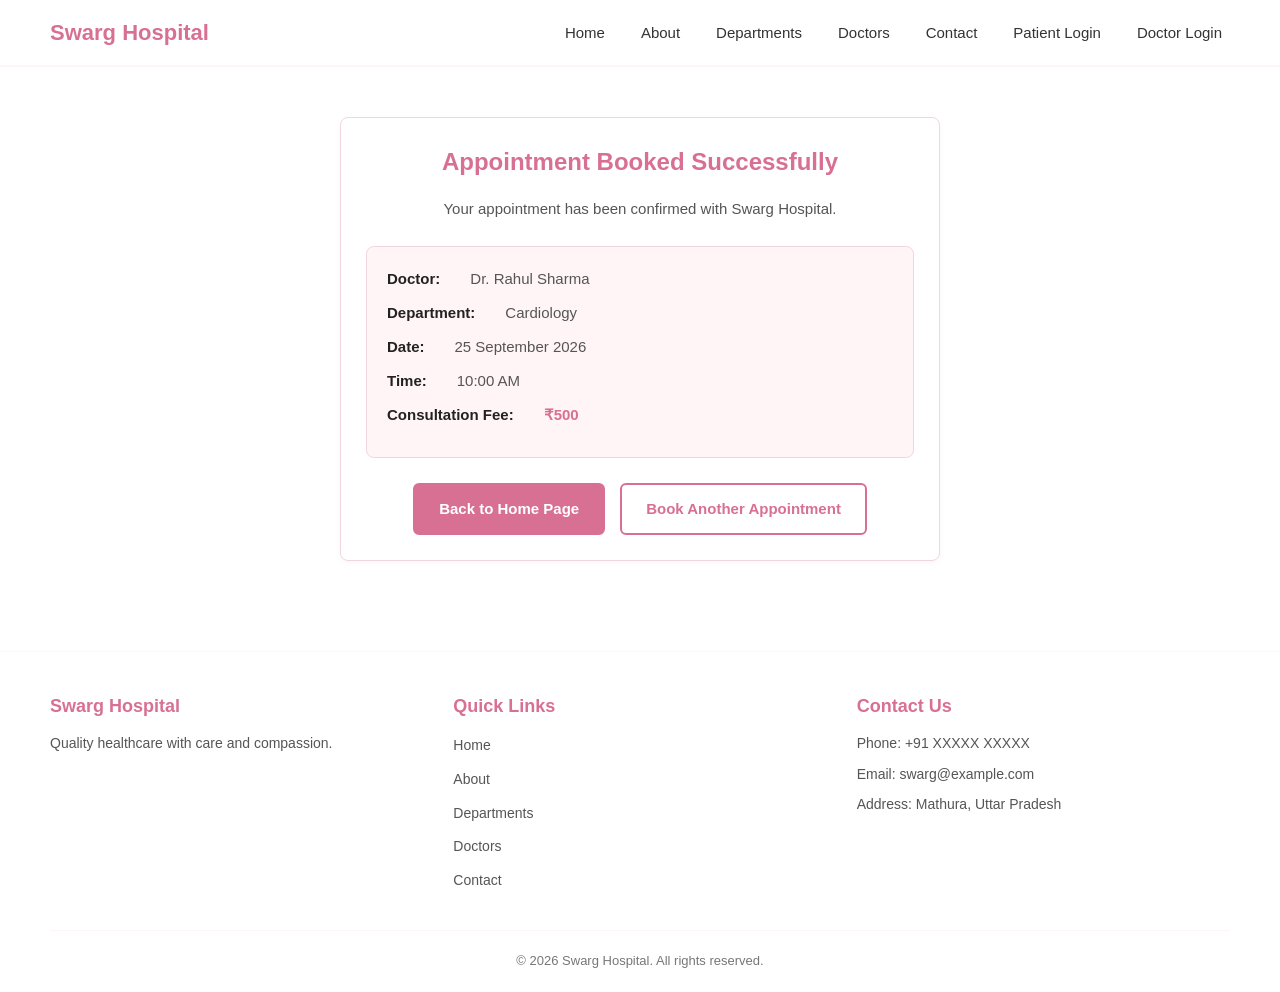
==== Patient/appointment-confirmation.html @ dcf7240e "Add patient module" ====
<!DOCTYPE html>
<html lang="en">
<head>
    <meta charset="UTF-8">
    <meta name="viewport" content="width=device-width, initial-scale=1.0">
    <title>Appointment Confirmation - Swarg Hospital</title>
    <link rel="stylesheet" href="CSS/patient.css">
</head>
<body>

    <!-- NAVBAR -->
    <header>
        <nav class="navbar">
            <div class="logo">Swarg Hospital</div>
            <ul class="nav-links">
                <li><a href="../index.html">Home</a></li>
                <li><a href="../index.html#about">About</a></li>
                <li><a href="../index.html#departments">Departments</a></li>
                <li><a href="../index.html#doctors">Doctors</a></li>
                <li><a href="../index.html#contact">Contact</a></li>
                <li><a href="patient-login.html">Patient Login</a></li>
                <li><a href="#">Doctor Login</a></li>
            </ul>
        </nav>
    </header>

    <!-- MAIN CONTENT -->
    <div class="page-container">
        <div class="details-card" style="max-width: 600px; margin: 0 auto; text-align: center;">
            <h2 style="color: #d87093; margin-bottom: 15px;">Appointment Booked Successfully</h2>
            <p style="font-size: 15px; color: #555555; margin-bottom: 25px;">Your appointment has been confirmed with Swarg Hospital.</p>

            <div style="background-color: #fff5f7; border: 1px solid #f2d6df; border-radius: 8px; padding: 20px; text-align: left; margin-bottom: 25px;">
                <div class="info-row">
                    <span class="info-label">Doctor:</span>
                    <span class="info-value">Dr. Rahul Sharma</span>
                </div>
                <div class="info-row">
                    <span class="info-label">Department:</span>
                    <span class="info-value">Cardiology</span>
                </div>
                <div class="info-row">
                    <span class="info-label">Date:</span>
                    <span class="info-value">25 September 2026</span>
                </div>
                <div class="info-row">
                    <span class="info-label">Time:</span>
                    <span class="info-value">10:00 AM</span>
                </div>
                <div class="info-row">
                    <span class="info-label">Consultation Fee:</span>
                    <span class="info-value" style="font-weight: bold; color: #d87093;">₹500</span>
                </div>
            </div>

            <div style="display: flex; gap: 15px; justify-content: center;">
                <a href="../home/index.html" class="btn btn-primary" style="width: auto;">Back to Home Page</a>
                <a href="appointment.html" class="btn" style="width: auto; background-color: #ffffff; color: #d87093; border: 2px solid #d87093;">Book Another Appointment</a>
            </div>
        </div>
    </div>

    <!-- FOOTER -->
    <footer>
        <div class="footer-container">
            <div class="footer-col">
                <h3>Swarg Hospital</h3>
                <p>Quality healthcare with care and compassion.</p>
            </div>
            <div class="footer-col">
                <h3>Quick Links</h3>
                <ul class="footer-links">
                    <li><a href="../index.html">Home</a></li>
                    <li><a href="../index.html#about">About</a></li>
                    <li><a href="../index.html#departments">Departments</a></li>
                    <li><a href="../index.html#doctors">Doctors</a></li>
                    <li><a href="../index.html#contact">Contact</a></li>
                </ul>
            </div>
            <div class="footer-col">
                <h3>Contact Us</h3>
                <p>Phone: +91 XXXXX XXXXX</p>
                <p>Email: swarg@example.com</p>
                <p>Address: Mathura, Uttar Pradesh</p>
            </div>
        </div>
        <div class="footer-bottom">
            <p>&copy; 2026 Swarg Hospital. All rights reserved.</p>
        </div>
    </footer>

</body>
</html>
---- Patient/CSS/patient.css ----
* {
    margin: 0;
    padding: 0;
    box-sizing: border-box;
}

body {
    font-family: Arial, Helvetica, sans-serif;
    background-color: #ffffff;
    color: #333333;
    line-height: 1.6;
}

a {
    text-decoration: none;
    color: inherit;
}

/* --- Shared Navigation Bar --- */
.navbar {
    display: flex;
    justify-content: space-between;
    align-items: center;
    background-color: #ffffff;
    padding: 15px 50px;
    border-bottom: 2px solid #fff5f7;
}

.logo {
    font-size: 22px;
    font-weight: bold;
    color: #d87093;
}

.nav-links {
    display: flex;
    gap: 20px;
    list-style: none;
}

.nav-links a {
    color: #333333;
    font-size: 15px;
    font-weight: 500;
    padding: 5px 8px;
}

.nav-links a:hover {
    color: #d87093;
}

/* --- Section Container & Titles --- */
.page-container {
    padding: 50px 20px;
    max-width: 900px;
    margin: 0 auto;
}

.page-title {
    font-size: 28px;
    color: #222222;
    text-align: center;
    margin-bottom: 30px;
}

/* --- Forms (Login, Registration, Appointment) --- */
.form-card {
    background-color: #fff5f7;
    border: 1px solid #f2d6df;
    border-radius: 8px;
    padding: 35px;
    max-width: 500px;
    margin: 0 auto;
    box-shadow: 0 2px 6px rgba(0, 0, 0, 0.03);
}

.form-card-wide {
    background-color: #fff5f7;
    border: 1px solid #f2d6df;
    border-radius: 8px;
    padding: 35px;
    max-width: 650px;
    margin: 0 auto;
    box-shadow: 0 2px 6px rgba(0, 0, 0, 0.03);
}

.form-group {
    margin-bottom: 20px;
    display: flex;
    flex-direction: column;
}

.form-group label {
    font-size: 14px;
    font-weight: bold;
    color: #333333;
    margin-bottom: 8px;
}

.form-group input,
.form-group select {
    padding: 12px;
    font-size: 14px;
    border: 1px solid #f2d6df;
    border-radius: 6px;
    background-color: #ffffff;
    color: #333333;
    width: 100%;
}

.form-group input:focus,
.form-group select:focus {
    outline: none;
    border-color: #d87093;
}

.form-row {
    display: flex;
    gap: 15px;
}

.form-row .form-group {
    flex: 1;
}

/* --- Buttons --- */
.btn {
    display: inline-block;
    padding: 12px 24px;
    font-size: 15px;
    font-weight: bold;
    border-radius: 6px;
    text-align: center;
    cursor: pointer;
    border: none;
}

.btn-primary {
    background-color: #d87093;
    color: #ffffff;
    border: 2px solid #d87093;
    width: 100%;
}

.btn-primary:hover {
    background-color: #c55f82;
    border-color: #c55f82;
}

.btn-inline {
    width: auto;
}

.form-footer {
    text-align: center;
    margin-top: 20px;
    font-size: 14px;
    color: #555555;
}

.form-footer a {
    color: #d87093;
    font-weight: bold;
}

.form-footer a:hover {
    color: #c55f82;
}

/* --- Patient Dashboard Styles --- */
.dashboard-card {
    background-color: #fff5f7;
    border: 1px solid #f2d6df;
    border-radius: 8px;
    padding: 25px;
    margin-bottom: 25px;
}

.dashboard-card h3 {
    font-size: 20px;
    color: #d87093;
    margin-bottom: 12px;
}

.info-row {
    display: flex;
    gap: 30px;
    margin-bottom: 10px;
    font-size: 15px;
}

.info-label {
    font-weight: bold;
    color: #222222;
}

.info-value {
    color: #555555;
}

.dashboard-grid {
    display: flex;
    gap: 20px;
    margin-top: 25px;
}

.dash-box {
    background-color: #ffffff;
    border: 1px solid #f2d6df;
    border-radius: 8px;
    padding: 25px;
    flex: 1;
    text-align: center;
    box-shadow: 0 2px 6px rgba(0, 0, 0, 0.03);
}

.dash-box h4 {
    font-size: 18px;
    color: #222222;
    margin-bottom: 15px;
}

.dash-box .btn {
    width: auto;
    padding: 10px 20px;
    font-size: 14px;
}

/* --- Confirmation & Details Box --- */
.details-card {
    background-color: #ffffff;
    border: 1px solid #f2d6df;
    border-radius: 8px;
    padding: 25px;
    margin-top: 30px;
    box-shadow: 0 2px 6px rgba(0, 0, 0, 0.03);
}

.details-card h3 {
    font-size: 20px;
    color: #d87093;
    margin-bottom: 15px;
    border-bottom: 1px solid #fff5f7;
    padding-bottom: 8px;
}

/* --- Prescription Table --- */
.table-card {
    background-color: #ffffff;
    border: 1px solid #f2d6df;
    border-radius: 8px;
    padding: 25px;
    margin-top: 20px;
    margin-bottom: 25px;
}

table {
    width: 100%;
    border-collapse: collapse;
    margin-top: 15px;
}

th {
    background-color: #fff5f7;
    color: #d87093;
    padding: 12px;
    text-align: left;
    font-size: 15px;
    border-bottom: 2px solid #f2d6df;
}

td {
    padding: 12px;
    font-size: 14px;
    color: #555555;
    border-bottom: 1px solid #f2d6df;
}

.instructions-box {
    background-color: #fff5f7;
    border: 1px solid #f2d6df;
    border-radius: 8px;
    padding: 20px;
    margin-bottom: 25px;
}

.instructions-box h4 {
    font-size: 16px;
    color: #d87093;
    margin-bottom: 8px;
}

.instructions-box p {
    font-size: 14px;
    color: #555555;
}

/* --- Footer --- */
footer {
    background-color: #ffffff;
    padding: 40px 50px 20px 50px;
    color: #333333;
    border-top: 1px solid #fff5f7;
    margin-top: 40px;
}

.footer-container {
    display: flex;
    justify-content: space-between;
    gap: 30px;
    margin-bottom: 30px;
}

.footer-col {
    flex: 1;
}

.footer-col h3 {
    font-size: 18px;
    color: #d87093;
    margin-bottom: 12px;
}

.footer-col p {
    font-size: 14px;
    color: #555555;
    margin-bottom: 8px;
}

.footer-links {
    list-style: none;
}

.footer-links li {
    margin-bottom: 8px;
}

.footer-links a {
    font-size: 14px;
    color: #555555;
}

.footer-links a:hover {
    color: #d87093;
}

.footer-bottom {
    text-align: center;
    padding-top: 20px;
    border-top: 1px solid #fff5f7;
    font-size: 13px;
    color: #777777;
}

/* --- Responsive Layout --- */
@media (max-width: 768px) {
    .navbar {
        flex-direction: column;
        gap: 15px;
        padding: 20px;
    }

    .nav-links {
        flex-wrap: wrap;
        justify-content: center;
    }

    .form-row,
    .dashboard-grid,
    .footer-container {
        flex-direction: column;
    }

    .page-container {
        padding: 30px 15px;
    }
}
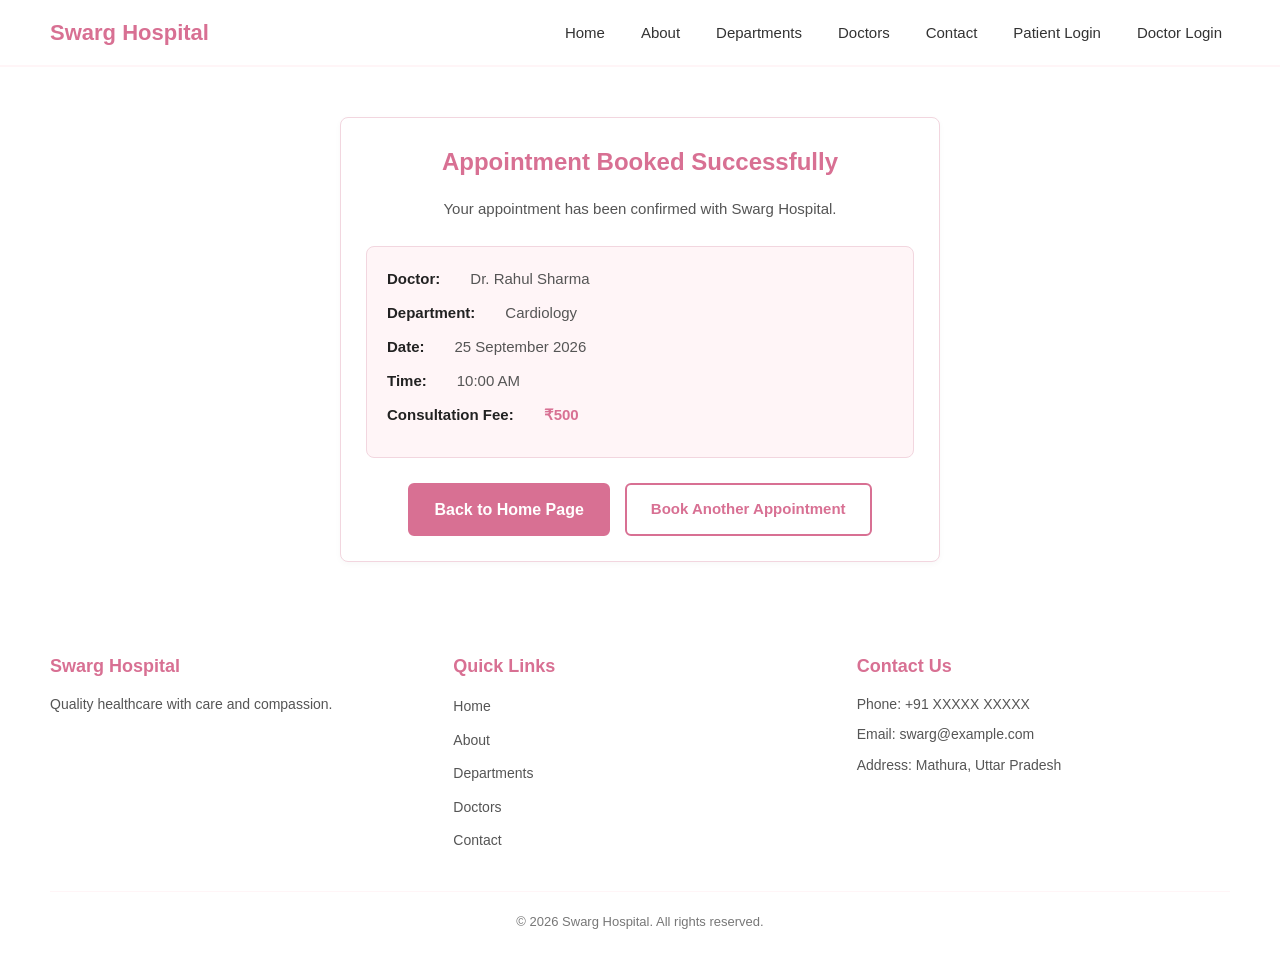
==== commit ea73866b: "Clean CSS structure" ====
--- a/Patient/appointment-confirmation.html
+++ b/Patient/appointment-confirmation.html
@@ -4,7 +4,7 @@
     <meta charset="UTF-8">
     <meta name="viewport" content="width=device-width, initial-scale=1.0">
     <title>Appointment Confirmation - Swarg Hospital</title>
-    <link rel="stylesheet" href="CSS/patient.css">
+    <link rel="stylesheet" href="CSS/style.css">
 </head>
 <body>
 
@@ -13,11 +13,11 @@
         <nav class="navbar">
             <div class="logo">Swarg Hospital</div>
             <ul class="nav-links">
-                <li><a href="../index.html">Home</a></li>
-                <li><a href="../index.html#about">About</a></li>
-                <li><a href="../index.html#departments">Departments</a></li>
-                <li><a href="../index.html#doctors">Doctors</a></li>
-                <li><a href="../index.html#contact">Contact</a></li>
+                <li><a href="../index.HTML">Home</a></li>
+                <li><a href="../index.HTML#about">About</a></li>
+                <li><a href="../index.HTML#departments">Departments</a></li>
+                <li><a href="../index.HTML#doctors">Doctors</a></li>
+                <li><a href="../index.HTML#contact">Contact</a></li>
                 <li><a href="patient-login.html">Patient Login</a></li>
                 <li><a href="#">Doctor Login</a></li>
             </ul>
@@ -54,7 +54,7 @@
             </div>
 
             <div style="display: flex; gap: 15px; justify-content: center;">
-                <a href="../home/index.html" class="btn btn-primary" style="width: auto;">Back to Home Page</a>
+                <a href="../index.HTML" class="btn btn-primary" style="width: auto;">Back to Home Page</a>
                 <a href="appointment.html" class="btn" style="width: auto; background-color: #ffffff; color: #d87093; border: 2px solid #d87093;">Book Another Appointment</a>
             </div>
         </div>
@@ -70,11 +70,11 @@
             <div class="footer-col">
                 <h3>Quick Links</h3>
                 <ul class="footer-links">
-                    <li><a href="../index.html">Home</a></li>
-                    <li><a href="../index.html#about">About</a></li>
-                    <li><a href="../index.html#departments">Departments</a></li>
-                    <li><a href="../index.html#doctors">Doctors</a></li>
-                    <li><a href="../index.html#contact">Contact</a></li>
+                    <li><a href="../index.HTML">Home</a></li>
+                    <li><a href="../index.HTML#about">About</a></li>
+                    <li><a href="../index.HTML#departments">Departments</a></li>
+                    <li><a href="../index.HTML#doctors">Doctors</a></li>
+                    <li><a href="../index.HTML#contact">Contact</a></li>
                 </ul>
             </div>
             <div class="footer-col">
--- a/Patient/CSS/style.css
+++ b/Patient/CSS/style.css
@@ -0,0 +1,619 @@
+* {
+    margin: 0;
+    padding: 0;
+    box-sizing: border-box;
+}
+
+body {
+    font-family: Arial, Helvetica, sans-serif;
+    background-color: #ffffff;
+    color: #333333;
+    line-height: 1.6;
+}
+
+a {
+    text-decoration: none;
+    color: inherit;
+}
+
+/* --- Navigation Bar --- */
+.navbar {
+    display: flex;
+    justify-content: space-between;
+    align-items: center;
+    background-color: #ffffff;
+    padding: 15px 50px;
+    border-bottom: 2px solid #fff5f7;
+}
+
+.logo {
+    font-size: 22px;
+    font-weight: bold;
+    color: #d87093;
+}
+
+.nav-links {
+    display: flex;
+    gap: 20px;
+    list-style: none;
+}
+
+.nav-links a {
+    color: #333333;
+    font-size: 15px;
+    font-weight: 500;
+    padding: 5px 8px;
+}
+
+.nav-links a:hover {
+    color: #d87093;
+}
+
+/* --- Hero Section --- */
+.hero {
+    background-color: #fff5f7;
+    padding: 60px 50px;
+    display: flex;
+    align-items: center;
+    justify-content: space-between;
+    gap: 40px;
+}
+
+.hero-left {
+    flex: 1;
+}
+
+.subheading {
+    color: #d87093;
+    font-size: 14px;
+    font-weight: bold;
+    margin-bottom: 10px;
+    text-transform: uppercase;
+    letter-spacing: 0.5px;
+}
+
+.hero-left h1 {
+    font-size: 38px;
+    color: #222222;
+    margin-bottom: 15px;
+    line-height: 1.2;
+}
+
+.hero-left p {
+    font-size: 16px;
+    color: #555555;
+    margin-bottom: 25px;
+}
+
+.hero-buttons {
+    display: flex;
+    gap: 15px;
+}
+
+/* --- Buttons --- */
+.btn {
+    display: inline-block;
+    padding: 12px 24px;
+    font-size: 15px;
+    font-weight: bold;
+    border-radius: 6px;
+    text-align: center;
+    min-width: 160px;
+}
+
+.btn-primary {
+    background-color: #d87093;
+    color: #ffffff;
+    border: 2px solid #d87093;
+    min-width: 180px;
+}
+
+.btn-primary:hover {
+    background-color: #c55f82;
+    border-color: #c55f82;
+}
+
+.btn-secondary {
+    background-color: #ffffff;
+    color: #d87093;
+    border: 2px solid #d87093;
+    min-width: 210px;
+}
+
+.btn-secondary:hover {
+    background-color: #fff5f7;
+}
+
+.hero-right {
+    flex: 1;
+    text-align: center;
+}
+
+.doctor-card {
+    display: inline-block;
+    width: 100%;
+    max-width: 480px;
+}
+
+.hero-img {
+    width: 100%;
+    height: auto;
+    border-radius: 12px;
+    border: 3px solid #ffffff;
+    box-shadow: 0 4px 12px rgba(0, 0, 0, 0.05);
+    display: block;
+}
+
+.doctor-quote {
+    background-color: #ffffff;
+    color: #444444;
+    padding: 14px 20px;
+    margin-top: -30px;
+    position: relative;
+    width: 88%;
+    margin-left: auto;
+    margin-right: auto;
+    border-radius: 8px;
+    border: 1px solid #f2d6df;
+    box-shadow: 0 4px 10px rgba(0, 0, 0, 0.06);
+    font-style: italic;
+    font-size: 14px;
+    text-align: center;
+    line-height: 1.4;
+}
+
+.doctor-quote span {
+    display: block;
+    font-style: normal;
+    font-weight: bold;
+    font-size: 12px;
+    color: #d87093;
+    margin-top: 5px;
+}
+
+/* --- Section Container Setup --- */
+.section {
+    padding: 60px 50px;
+    text-align: center;
+}
+
+.section-title {
+    font-size: 28px;
+    color: #222222;
+    margin-bottom: 35px;
+}
+
+/* --- Services Section --- */
+.services-grid {
+    display: flex;
+    justify-content: center;
+    gap: 20px;
+}
+
+.card {
+    background-color: #ffffff;
+    border: 1px solid #f2d6df;
+    border-radius: 8px;
+    padding: 25px;
+    flex: 1;
+    text-align: left;
+    box-shadow: 0 2px 6px rgba(0, 0, 0, 0.03);
+}
+
+.card h3 {
+    font-size: 18px;
+    color: #d87093;
+    margin-bottom: 10px;
+}
+
+.card p {
+    font-size: 14px;
+    color: #555555;
+}
+
+/* --- Departments Section --- */
+.departments-grid {
+    display: flex;
+    flex-wrap: wrap;
+    gap: 20px;
+    justify-content: center;
+}
+
+.dept-card {
+    background-color: #ffffff;
+    border: 1px solid #f2d6df;
+    border-radius: 8px;
+    padding: 25px;
+    width: 31%;
+    text-align: left;
+    box-shadow: 0 2px 6px rgba(0, 0, 0, 0.03);
+    display: flex;
+    flex-direction: column;
+    justify-content: space-between;
+}
+
+.dept-card h3 {
+    font-size: 18px;
+    color: #222222;
+    margin-bottom: 10px;
+}
+
+.dept-card p {
+    font-size: 14px;
+    color: #555555;
+    margin-bottom: 15px;
+}
+
+.link-btn {
+    color: #d87093;
+    font-size: 14px;
+    font-weight: bold;
+    display: inline-block;
+}
+
+.link-btn:hover {
+    color: #c55f82;
+}
+
+/* --- Why Choose Us Section --- */
+.why-section {
+    background-color: #ffffff;
+    padding: 60px 50px;
+    text-align: center;
+}
+
+.why-grid {
+    display: flex;
+    gap: 20px;
+    justify-content: center;
+}
+
+.why-card {
+    background-color: #fff5f7;
+    border: 1px solid #f2d6df;
+    border-radius: 8px;
+    padding: 25px;
+    flex: 1;
+    text-align: center;
+}
+
+.why-card h3 {
+    font-size: 16px;
+    color: #d87093;
+    margin-bottom: 8px;
+}
+
+.why-card p {
+    font-size: 14px;
+    color: #555555;
+}
+
+/* --- Appointment CTA Section --- */
+.cta-section {
+    background-color: #fff5f7;
+    padding: 50px 20px;
+    text-align: center;
+    border-top: 1px solid #f2d6df;
+    border-bottom: 1px solid #f2d6df;
+}
+
+.cta-section h2 {
+    font-size: 26px;
+    color: #222222;
+    margin-bottom: 10px;
+}
+
+.cta-section p {
+    font-size: 15px;
+    color: #555555;
+    margin-bottom: 20px;
+}
+
+/* --- Footer --- */
+footer {
+    background-color: #ffffff;
+    padding: 40px 50px 20px 50px;
+    color: #333333;
+}
+
+.footer-container {
+    display: flex;
+    justify-content: space-between;
+    gap: 30px;
+    margin-bottom: 30px;
+}
+
+.footer-col {
+    flex: 1;
+}
+
+.footer-col h3 {
+    font-size: 18px;
+    color: #d87093;
+    margin-bottom: 12px;
+}
+
+.footer-col p {
+    font-size: 14px;
+    color: #555555;
+    margin-bottom: 8px;
+}
+
+.footer-links {
+    list-style: none;
+}
+
+.footer-links li {
+    margin-bottom: 8px;
+}
+
+.footer-links a {
+    font-size: 14px;
+    color: #555555;
+}
+
+.footer-links a:hover {
+    color: #d87093;
+}
+
+.footer-bottom {
+    text-align: center;
+    padding-top: 20px;
+    border-top: 1px solid #fff5f7;
+    font-size: 13px;
+    color: #777777;
+}
+
+/* --- Shared page/form styling used across the site --- */
+.page-container {
+    padding: 50px 20px;
+    max-width: 900px;
+    margin: 0 auto;
+}
+
+.page-title {
+    font-size: 28px;
+    color: #222222;
+    text-align: center;
+    margin-bottom: 30px;
+}
+
+.form-card {
+    background-color: #fff5f7;
+    border: 1px solid #f2d6df;
+    border-radius: 8px;
+    padding: 35px;
+    max-width: 500px;
+    margin: 0 auto;
+    box-shadow: 0 2px 6px rgba(0, 0, 0, 0.03);
+}
+
+.form-card-wide {
+    background-color: #fff5f7;
+    border: 1px solid #f2d6df;
+    border-radius: 8px;
+    padding: 35px;
+    max-width: 650px;
+    margin: 0 auto;
+    box-shadow: 0 2px 6px rgba(0, 0, 0, 0.03);
+}
+
+.form-group {
+    margin-bottom: 20px;
+    display: flex;
+    flex-direction: column;
+}
+
+.form-group label {
+    font-size: 14px;
+    font-weight: bold;
+    color: #333333;
+    margin-bottom: 8px;
+}
+
+.form-group input,
+.form-group select {
+    padding: 12px;
+    font-size: 14px;
+    border: 1px solid #f2d6df;
+    border-radius: 6px;
+    background-color: #ffffff;
+    color: #333333;
+    width: 100%;
+}
+
+.form-group input:focus,
+.form-group select:focus {
+    outline: none;
+    border-color: #d87093;
+}
+
+.form-row {
+    display: flex;
+    gap: 15px;
+}
+
+.form-row .form-group {
+    flex: 1;
+}
+
+.btn {
+    display: inline-block;
+    padding: 12px 24px;
+    font-size: 15px;
+    font-weight: bold;
+    border-radius: 6px;
+    text-align: center;
+    cursor: pointer;
+    border: none;
+}
+
+.btn-primary {
+    background-color: #d87093;
+    color: #ffffff;
+    border: 2px solid #d87093;
+    width: 100%;
+    display: flex;
+    align-items: center;
+    justify-content: center;
+    text-align: center;
+    font-size: 16px;
+}
+
+.btn-primary:hover {
+    background-color: #c55f82;
+    border-color: #c55f82;
+}
+
+.btn-inline {
+    width: auto;
+}
+
+.form-footer {
+    text-align: center;
+    margin-top: 20px;
+    font-size: 14px;
+    color: #555555;
+}
+
+.form-footer a {
+    color: #d87093;
+    font-weight: bold;
+}
+
+.form-footer a:hover {
+    color: #c55f82;
+}
+
+.dashboard-card {
+    background-color: #fff5f7;
+    border: 1px solid #f2d6df;
+    border-radius: 8px;
+    padding: 25px;
+    margin-bottom: 25px;
+}
+
+.dashboard-card h3 {
+    font-size: 20px;
+    color: #d87093;
+    margin-bottom: 12px;
+}
+
+.info-row {
+    display: flex;
+    gap: 30px;
+    margin-bottom: 10px;
+    font-size: 15px;
+}
+
+.info-label {
+    font-weight: bold;
+    color: #222222;
+}
+
+.info-value {
+    color: #555555;
+}
+
+.dashboard-grid {
+    display: flex;
+    gap: 20px;
+    margin-top: 25px;
+}
+
+.dash-box {
+    background-color: #ffffff;
+    border: 1px solid #f2d6df;
+    border-radius: 8px;
+    padding: 25px;
+    flex: 1;
+    text-align: center;
+    box-shadow: 0 2px 6px rgba(0, 0, 0, 0.03);
+}
+
+.dash-box h4 {
+    font-size: 18px;
+    color: #222222;
+    margin-bottom: 15px;
+}
+
+.dash-box .btn {
+    width: auto;
+    padding: 10px 20px;
+    font-size: 14px;
+}
+
+.details-card {
+    background-color: #ffffff;
+    border: 1px solid #f2d6df;
+    border-radius: 8px;
+    padding: 25px;
+    margin-top: 30px;
+    box-shadow: 0 2px 6px rgba(0, 0, 0, 0.03);
+}
+
+.details-card h3 {
+    font-size: 20px;
+    color: #d87093;
+    margin-bottom: 15px;
+    border-bottom: 1px solid #fff5f7;
+    padding-bottom: 8px;
+}
+
+.table-card {
+    background-color: #ffffff;
+    border: 1px solid #f2d6df;
+    border-radius: 8px;
+    padding: 25px;
+    margin-top: 20px;
+    margin-bottom: 25px;
+}
+
+table {
+    width: 100%;
+    border-collapse: collapse;
+    margin-top: 15px;
+}
+
+/* --- Basic Responsive Media Query --- */
+@media (max-width: 768px) {
+    .navbar {
+        flex-direction: column;
+        gap: 15px;
+        padding: 20px;
+    }
+
+    .nav-links {
+        flex-wrap: wrap;
+        justify-content: center;
+    }
+
+    .hero {
+        flex-direction: column;
+        padding: 40px 20px;
+        text-align: center;
+    }
+
+    .hero-buttons {
+        justify-content: center;
+    }
+
+    .services-grid,
+    .why-grid,
+    .footer-container {
+        flex-direction: column;
+    }
+
+    .dept-card {
+        width: 100%;
+    }
+
+    .section {
+        padding: 40px 20px;
+    }
+
+    .doctor-quote {
+        width: 95%;
+        margin-top: 15px;
+    }
+}
